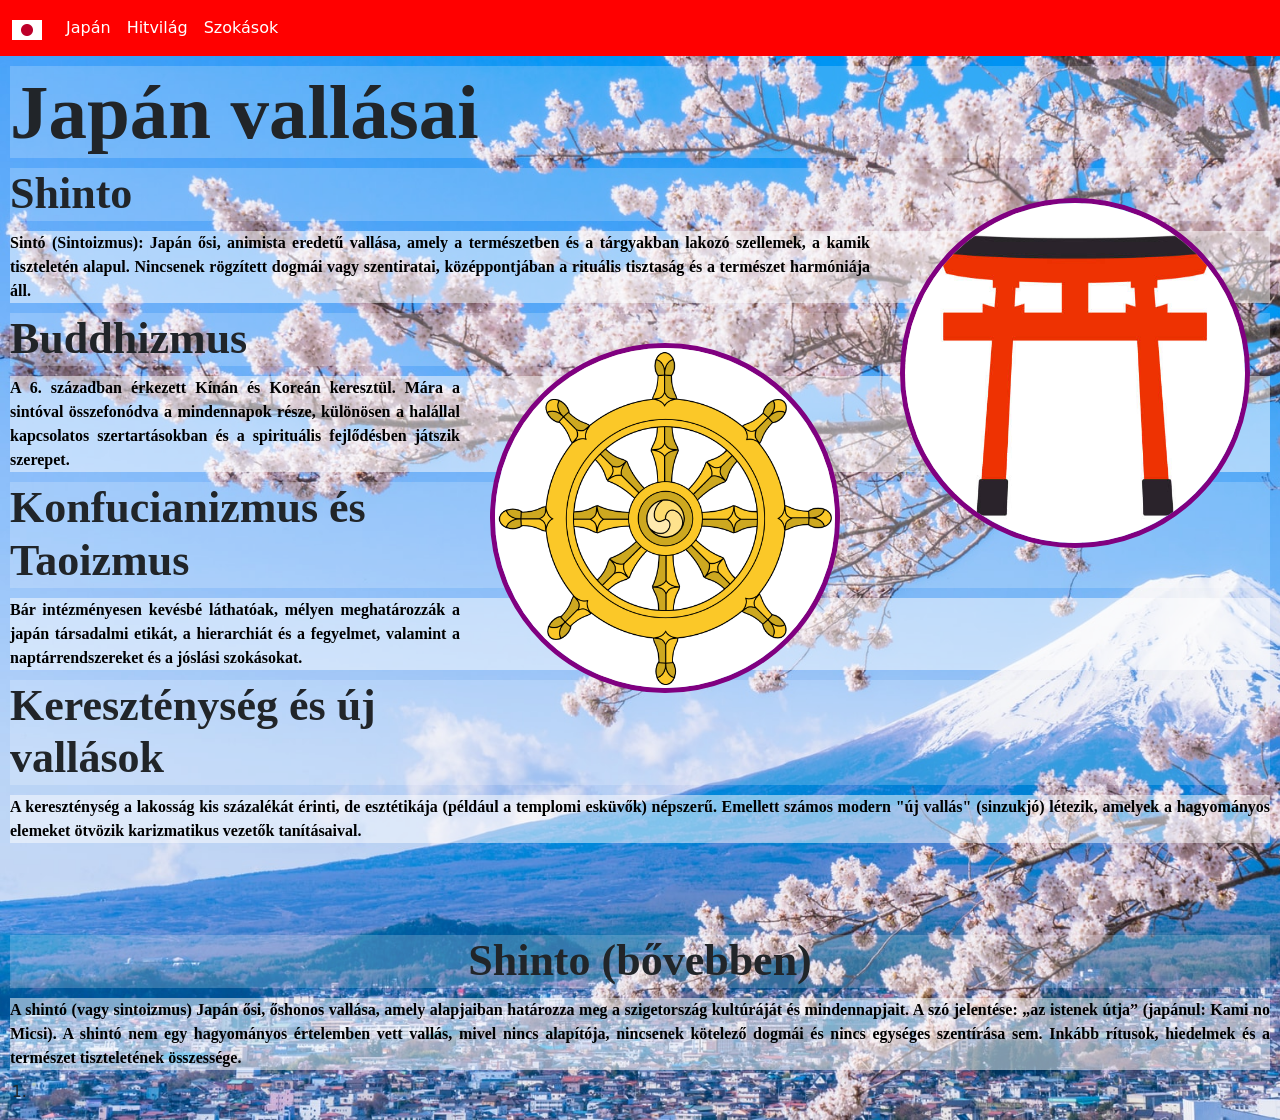
==== istenek.html @ 9a34b4de "mentes5" ====
<!DOCTYPE html>
<html lang="en">
<head>
    <meta charset="UTF-8">
    <meta name="viewport" content="width=device-width, initial-scale=1.0">
    <title>Document</title>
    <!-- Latest compiled and minified CSS -->
    <link href="https://cdn.jsdelivr.net/npm/bootstrap@5.3.8/dist/css/bootstrap.min.css" rel="stylesheet">

    <!-- Latest compiled JavaScript -->
    <script src="https://cdn.jsdelivr.net/npm/bootstrap@5.3.8/dist/js/bootstrap.bundle.min.js"></script>
    <link rel="stylesheet" href="stilus.css">
</head>
<body>
    <div id="menu"></div>
    <header></header>
    <main>
        <h1>Japán vallásai</h1>
        <img src="kepek/shinto.jpg" alt="" class="vallas">
        <h2>Shinto</h2>
        <p>Sintó (Sintoizmus): Japán ősi, animista eredetű vallása, amely a természetben és a tárgyakban lakozó szellemek, a kamik tiszteletén alapul. Nincsenek rögzített dogmái vagy szentiratai, középpontjában a rituális tisztaság és a természet harmóniája áll.</p>
        <img src="kepek/tankerek.png" alt="" class="vallas">
        <h2>Buddhizmus</h2>
        <p> A 6. században érkezett Kínán és Koreán keresztül. Mára a sintóval összefonódva a mindennapok része, különösen a halállal kapcsolatos szertartásokban és a spirituális fejlődésben játszik szerepet.</p>
        <h2>Konfucianizmus és Taoizmus</h2>
        <p> Bár intézményesen kevésbé láthatóak, mélyen meghatározzák a japán társadalmi etikát, a hierarchiát és a fegyelmet, valamint a naptárrendszereket és a jóslási szokásokat.</p>
        <h2>Kereszténység és új vallások</h2>
        <p> A kereszténység a lakosság kis százalékát érinti, de esztétikája (például a templomi esküvők) népszerű. Emellett számos modern "új vallás" (sinzukjó) létezik, amelyek a hagyományos elemeket ötvözik karizmatikus vezetők tanításaival.</p>
        <br>
        <br>
        <br>


        <h2 style="text-align: center;">Shinto (bővebben)</h3>
            <p>A shintó (vagy sintoizmus) Japán ősi, őshonos vallása, amely alapjaiban határozza meg a szigetország kultúráját és mindennapjait. A szó jelentése: „az istenek útja” (japánul: Kami no Micsi).
                A shintó nem egy hagyományos értelemben vett vallás, mivel nincs alapítója, nincsenek kötelező dogmái és nincs egységes szentírása sem. Inkább rítusok, hiedelmek és a természet tiszteletének összessége.</p>
                <ol>
                    <li></li>
                </ol>

    </main>
    <footer></footer>


    <script src="js/menu.js"></script>
    <script src="js/istenek.js"></script>
</body>
</html>
---- stilus.css ----
.cimecske{
    font-size: 200%;
    font-family: "Creepster", system-ui;
}
.kep{
    height: 200px;
}
.leirasSzoveg{
    text-align: justify;
    font-family: Helvetica Neue;
    font-size: 16px;
    background-color: rgba(255, 255, 255, 50%);
    color:  black;
    font-weight: bold;
}
.kartya{
    border: 4px solid white;
    box-shadow: 7px 7px;
    border-radius: 3px;
    margin: 10px;
    padding: 10px;
    height: 500px;
    background-image: url(kepek/ofuda.png);
}
body{
    background-image: url(kepek/fuji.jpg);
    background-size: cover;
}
h1{
    font-family: "Helvetica Neue";
    font-size: 77px;
    font-weight: bold;
    margin: 10px 10px 10px;
    background-color: rgba(255, 255, 255, 20%);

}
.mondatok{
    font-size: 25px;
    background-color: rgba(255, 255, 255, 30%);
    font-weight: bold;
    margin: 20px 50px 20px;
}
.keretes-kep{
    border: 5px solid red; 
    border-radius: 15px;
    padding: 5px;
    background-color: white;
    float: right;
    margin: 30px;
  }
.sarkany{
    width: 300px;
    height: 300px;
    display: block;
    margin-left: auto;
    margin-right: auto;
    border: 5px solid red; 
    border-radius: 50%;
}
h2{
    font-family: "Helvetica Neue";
    font-size: 44px;
    font-weight: bold;
    margin: 10px 10px 10px;
    background-color: rgba(255, 255, 255, 20%);
}
p{
    text-align: justify;
    font-family: Helvetica Neue;
    font-size: 16px;
    background-color: rgba(255, 255, 255, 50%);
    color:  black;
    font-weight: bold;
    margin: 10px 10px 10px;
}
.vallas{
    width: 350px;
    height: 350px;
    display: block;
    margin-left: auto;
    margin-right: auto;
    border: 5px solid purple; 
    border-radius: 50%;
    float: right;
    margin: 30px;
}
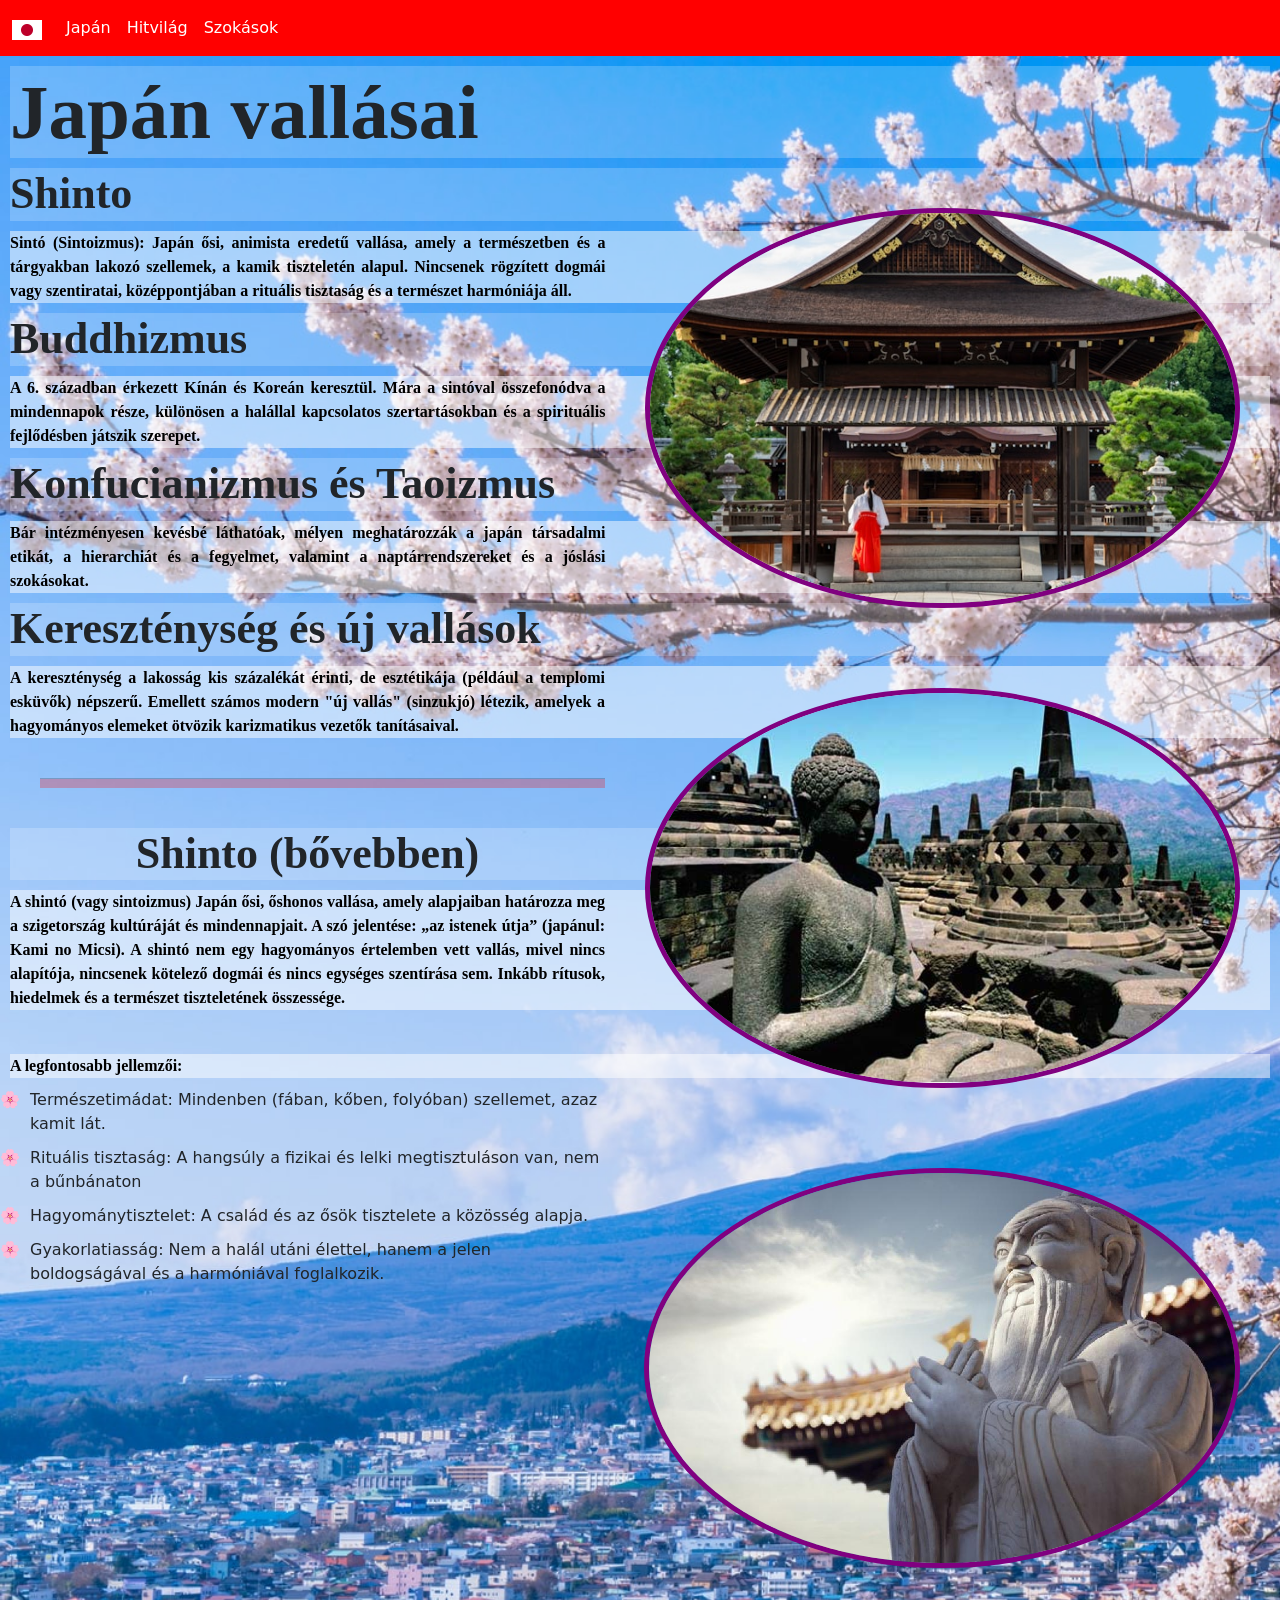
==== commit fa8585b4: "mentes6" ====
--- a/istenek.html
+++ b/istenek.html
@@ -19,24 +19,28 @@
         <img src="kepek/shinto.jpg" alt="" class="vallas">
         <h2>Shinto</h2>
         <p>Sintó (Sintoizmus): Japán ősi, animista eredetű vallása, amely a természetben és a tárgyakban lakozó szellemek, a kamik tiszteletén alapul. Nincsenek rögzített dogmái vagy szentiratai, középpontjában a rituális tisztaság és a természet harmóniája áll.</p>
-        <img src="kepek/tankerek.png" alt="" class="vallas">
+        <img src="kepek/tankerek.jpg" alt="" class="vallas">
         <h2>Buddhizmus</h2>
         <p> A 6. században érkezett Kínán és Koreán keresztül. Mára a sintóval összefonódva a mindennapok része, különösen a halállal kapcsolatos szertartásokban és a spirituális fejlődésben játszik szerepet.</p>
         <h2>Konfucianizmus és Taoizmus</h2>
+        <img src="kepek/konficianizmus.jpg" alt="" class="vallas">
         <p> Bár intézményesen kevésbé láthatóak, mélyen meghatározzák a japán társadalmi etikát, a hierarchiát és a fegyelmet, valamint a naptárrendszereket és a jóslási szokásokat.</p>
         <h2>Kereszténység és új vallások</h2>
         <p> A kereszténység a lakosság kis százalékát érinti, de esztétikája (például a templomi esküvők) népszerű. Emellett számos modern "új vallás" (sinzukjó) létezik, amelyek a hagyományos elemeket ötvözik karizmatikus vezetők tanításaival.</p>
-        <br>
-        <br>
-        <br>
 
+        <hr>
 
         <h2 style="text-align: center;">Shinto (bővebben)</h3>
             <p>A shintó (vagy sintoizmus) Japán ősi, őshonos vallása, amely alapjaiban határozza meg a szigetország kultúráját és mindennapjait. A szó jelentése: „az istenek útja” (japánul: Kami no Micsi).
                 A shintó nem egy hagyományos értelemben vett vallás, mivel nincs alapítója, nincsenek kötelező dogmái és nincs egységes szentírása sem. Inkább rítusok, hiedelmek és a természet tiszteletének összessége.</p>
-                <ol>
-                    <li></li>
-                </ol>
+                <img src="" alt="">
+                <p>A legfontosabb jellemzői:</p>
+                <ul class="felsorol">
+                    <li>Természetimádat: Mindenben (fában, kőben, folyóban) szellemet, azaz kamit lát.</li>
+                    <li>Rituális tisztaság: A hangsúly a fizikai és lelki megtisztuláson van, nem a bűnbánaton</li>
+                    <li>Hagyománytisztelet: A család és az ősök tisztelete a közösség alapja.</li>
+                    <li>Gyakorlatiasság: Nem a halál utáni élettel, hanem a jelen boldogságával és a harmóniával foglalkozik.</li>
+                </ul>
 
     </main>
     <footer></footer>
--- a/stilus.css
+++ b/stilus.css
@@ -74,13 +74,37 @@
     margin: 10px 10px 10px;
 }
 .vallas{
-    width: 350px;
-    height: 350px;
+    width: 200;
+    height: 400px;
     display: block;
     margin-left: auto;
     margin-right: auto;
     border: 5px solid purple; 
     border-radius: 50%;
     float: right;
-    margin: 30px;
+    margin: 40px;
+}
+hr
+{
+    height: 10px;                           
+    background-color: red;
+    margin:40px;             
+}
+
+.felsorol {
+    list-style: none;
+    padding-left: 0;
+}
+
+.felsorol li {
+    position: relative;
+    padding-left: 30px;
+    margin-bottom: 10px;
+}
+
+.felsorol li::before {
+    content: "🌸"; /* vagy: "⛩️" vagy "🍙" */
+    position: absolute;
+    left: 0;
+    top: 0;
 }
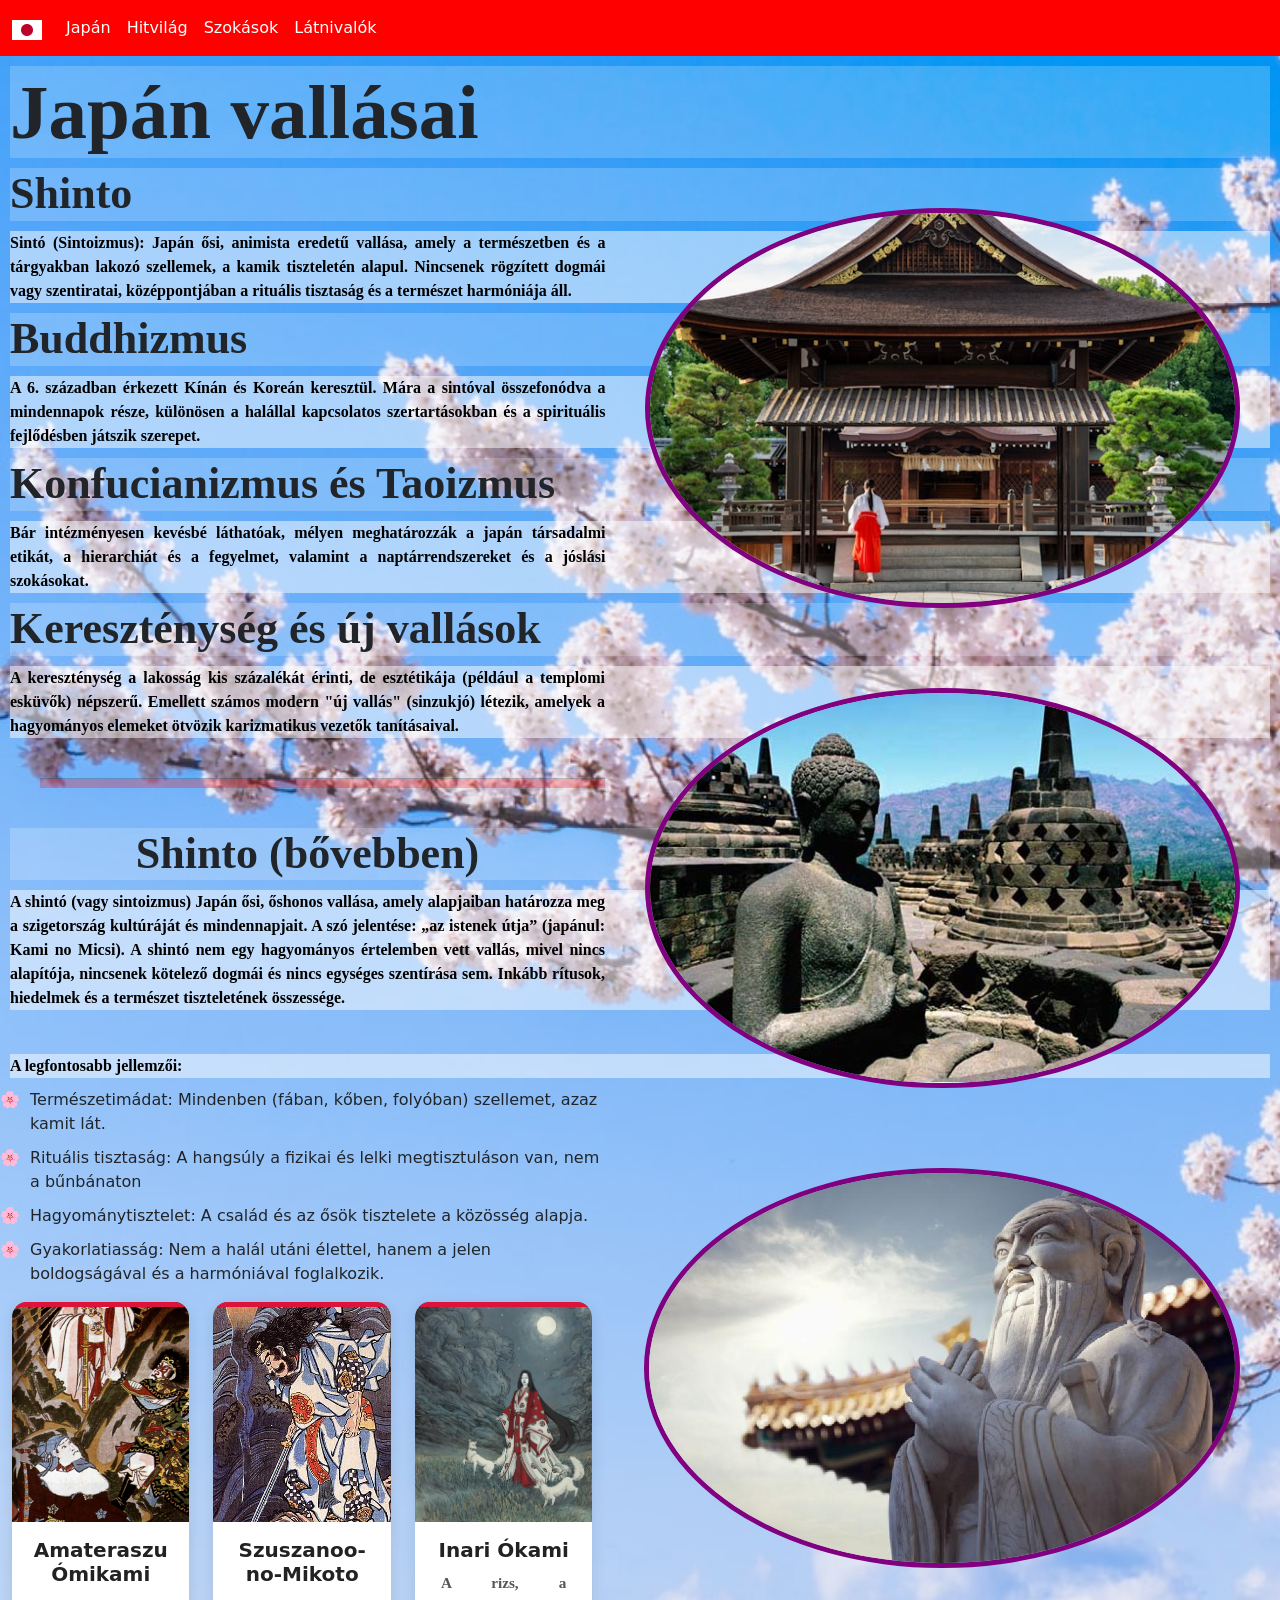
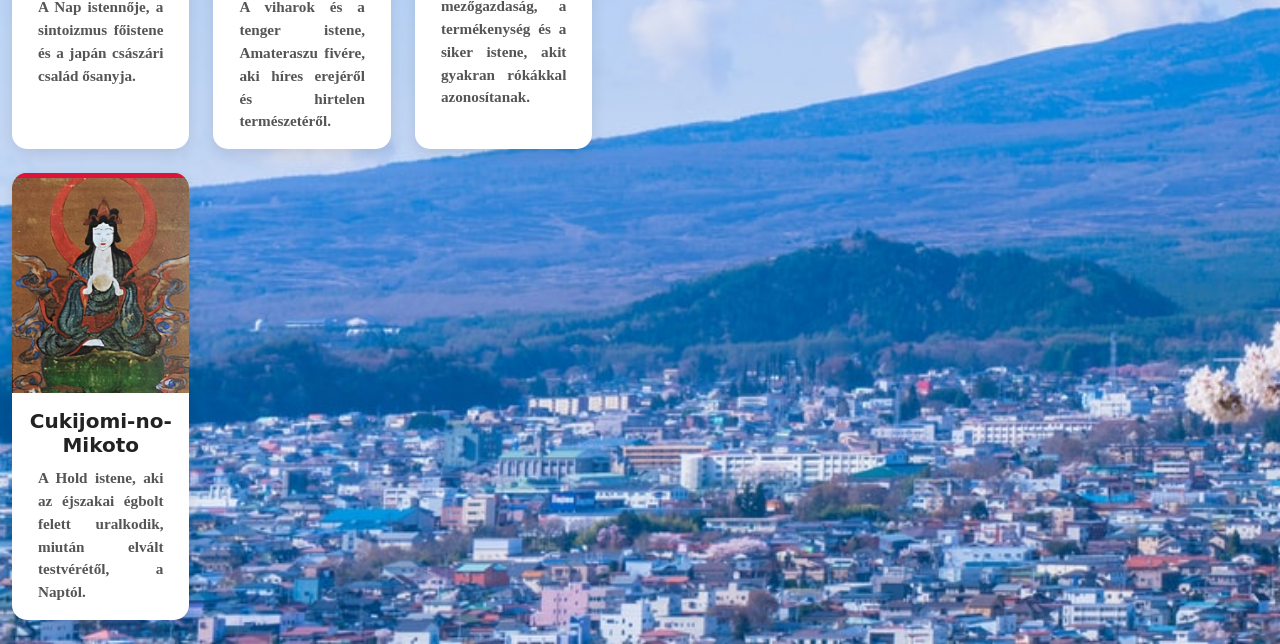
==== commit 43368cae: "mentes7" ====
--- a/istenek.html
+++ b/istenek.html
@@ -14,7 +14,7 @@
 <body>
     <div id="menu"></div>
     <header></header>
-    <main>
+    <main class="col-sm-12">
         <h1>Japán vallásai</h1>
         <img src="kepek/shinto.jpg" alt="" class="vallas">
         <h2>Shinto</h2>
@@ -42,11 +42,16 @@
                     <li>Gyakorlatiasság: Nem a halál utáni élettel, hanem a jelen boldogságával és a harmóniával foglalkozik.</li>
                 </ul>
 
+                <section>
+                    <div class="row" id="foDiv2"></div>
+                </section>
+
     </main>
     <footer></footer>
 
 
     <script src="js/menu.js"></script>
+    <script src="js/adat1.js"></script>
     <script src="js/istenek.js"></script>
 </body>
 </html>
--- a/stilus.css
+++ b/stilus.css
@@ -107,4 +107,50 @@
     position: absolute;
     left: 0;
     top: 0;
+}
+
+/* Kártya stílus */
+.japan-card {
+    border: none;
+    border-radius: 15px;
+    background: #ffffff;
+    box-shadow: 0 4px 15px rgba(0,0,0,0.1);
+    transition: 0.3s;
+    overflow: hidden;
+    position: relative;
+}
+
+/* Finom hover effekt */
+.japan-card:hover {
+    transform: translateY(-5px);
+    box-shadow: 0 8px 25px rgba(0,0,0,0.2);
+}
+
+/* Kép */
+.japan-img {
+    height: 220px;
+    object-fit: cover;
+}
+
+/* Japános piros csík */
+.japan-card::before {
+    content: "";
+    position: absolute;
+    top: 0;
+    left: 0;
+    width: 100%;
+    height: 5px;
+    background: crimson;
+}
+
+/* Cím */
+.card-title {
+    font-weight: bold;
+    color: #222;
+}
+
+/* Leírás */
+.card-text {
+    font-size: 0.95rem;
+    color: #555;
 }
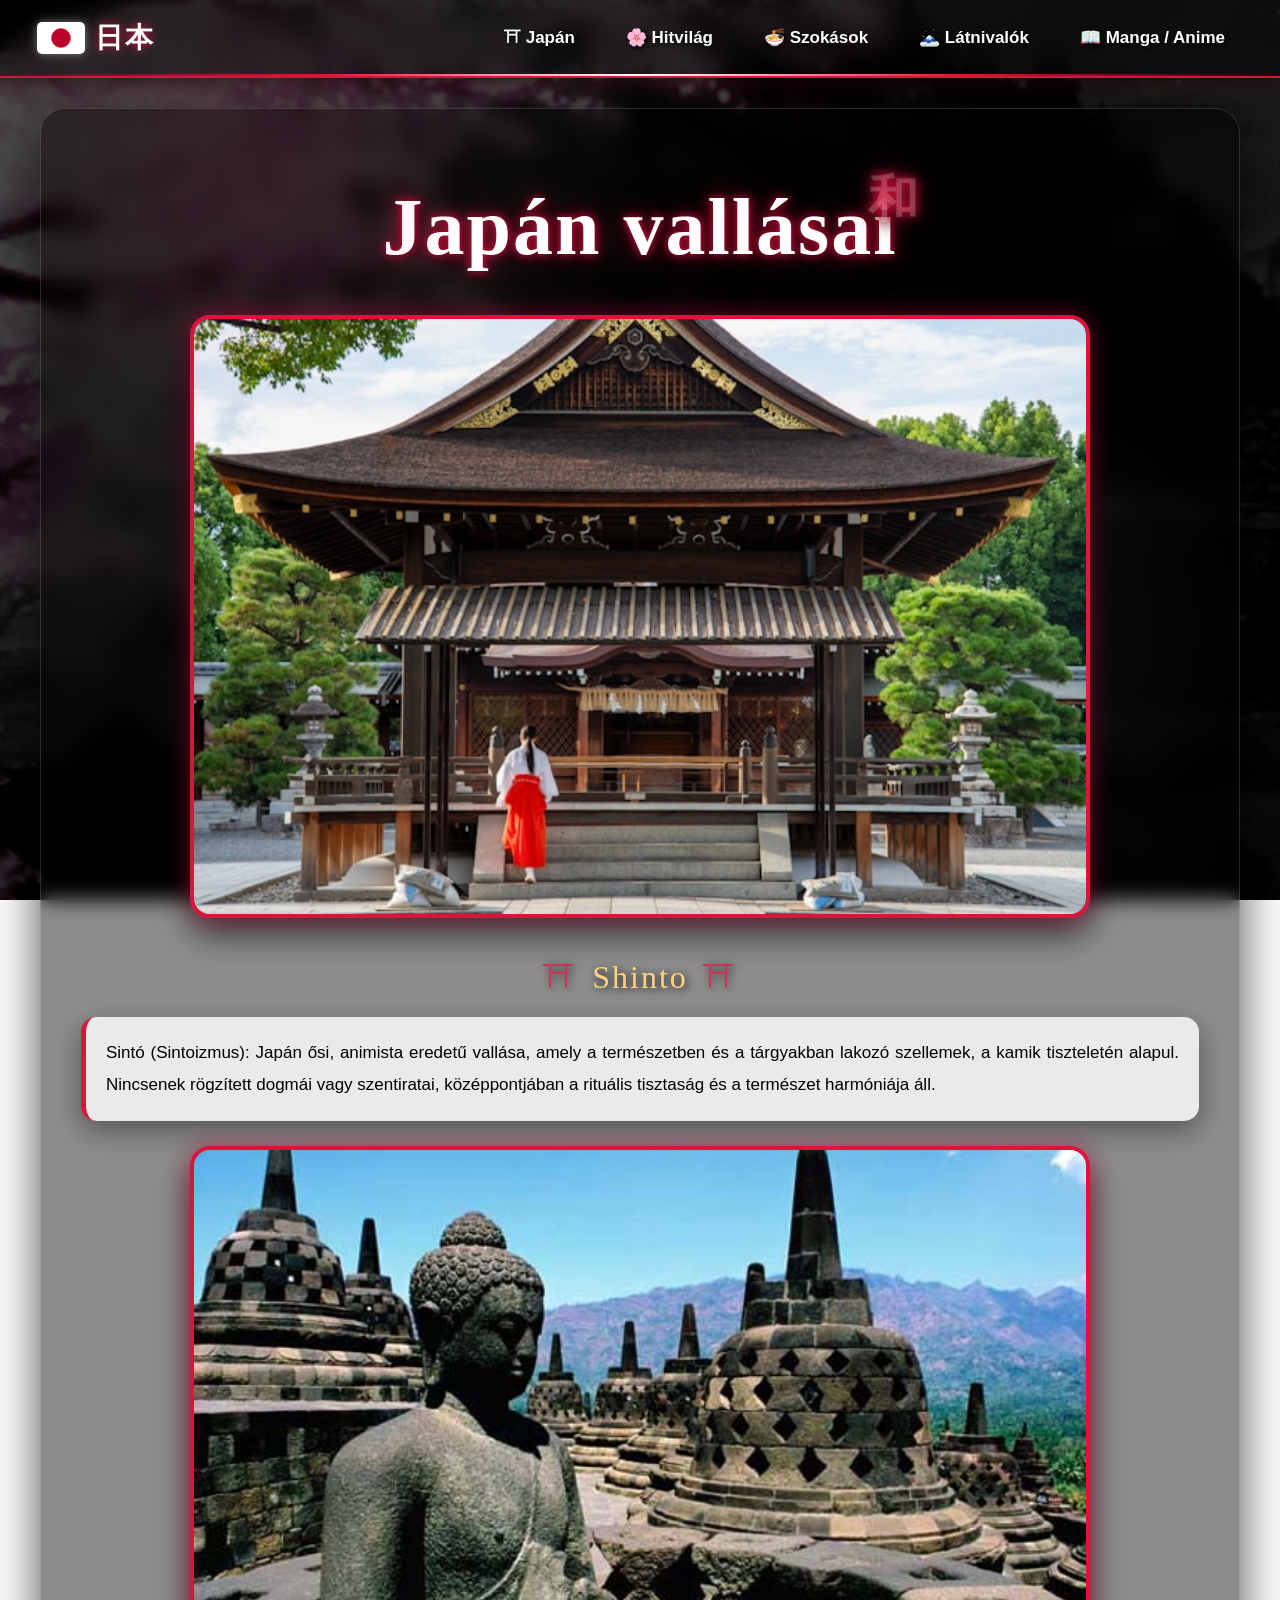
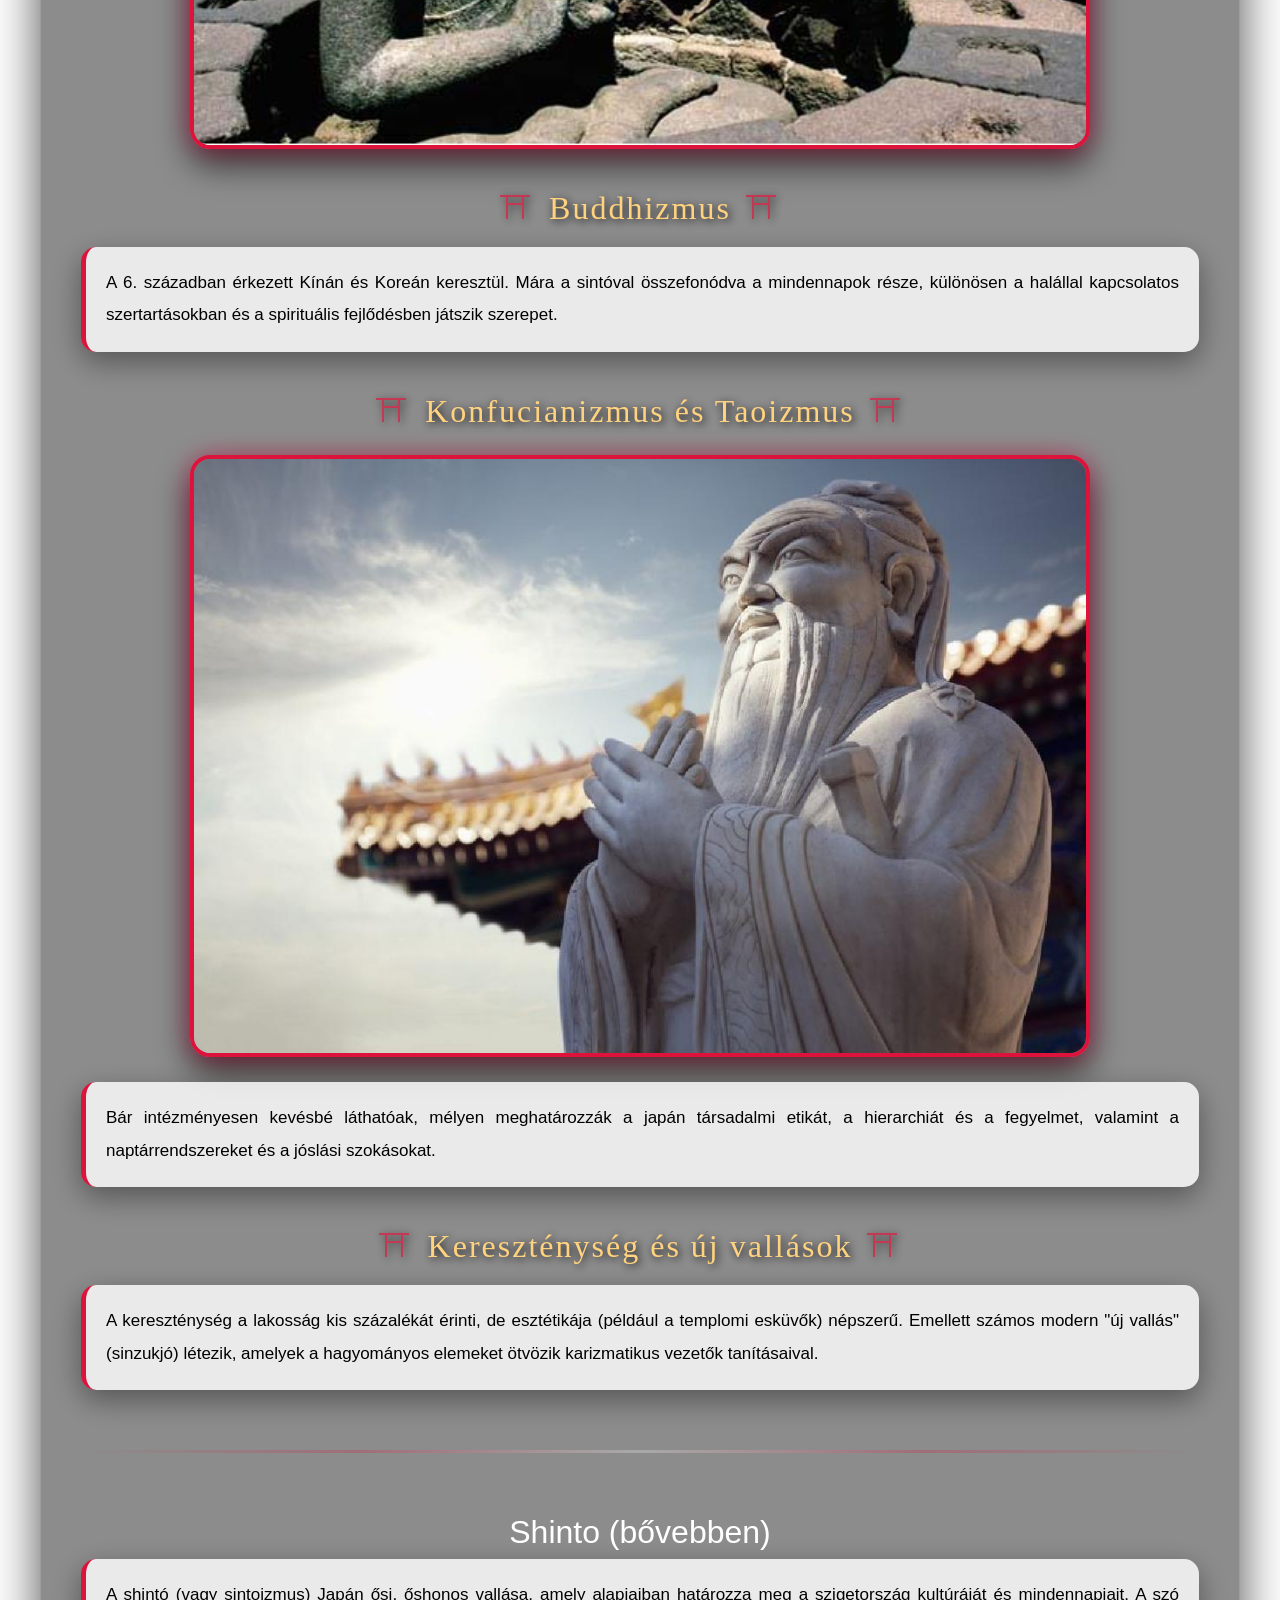
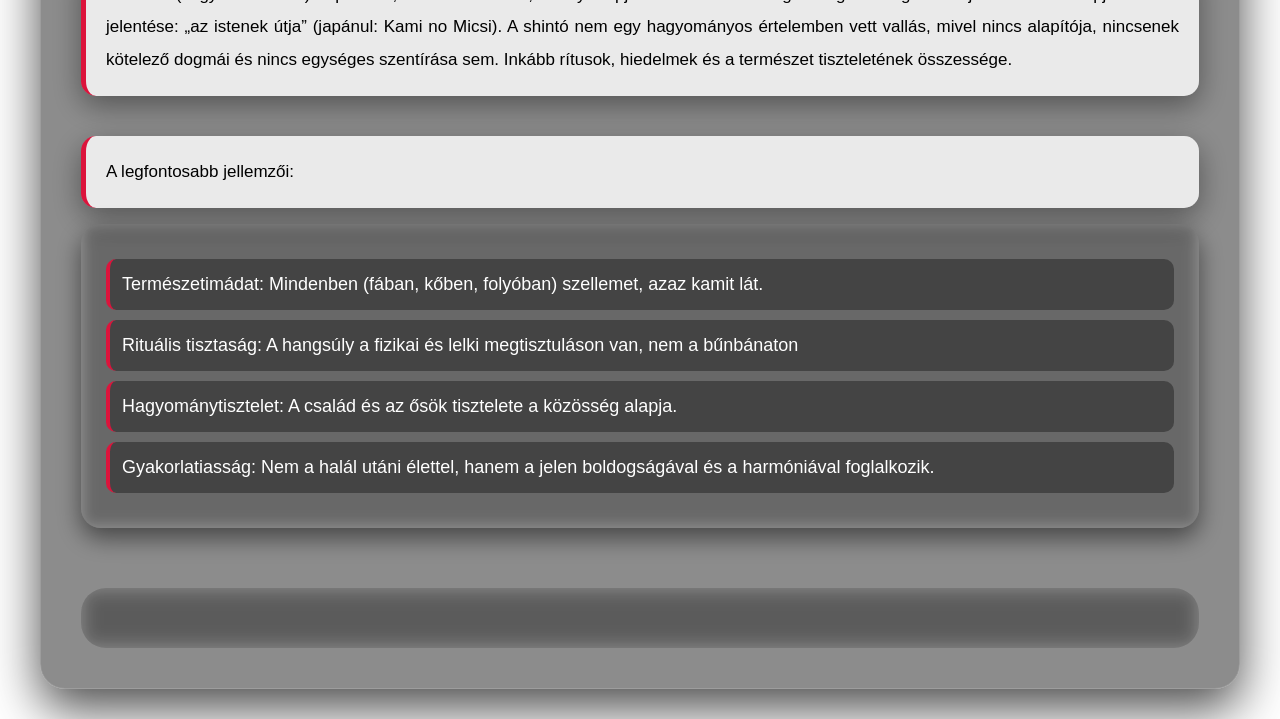
==== commit 198abc30: "mentes10" ====
--- a/istenek.html
+++ b/istenek.html
@@ -11,47 +11,60 @@
     <script src="https://cdn.jsdelivr.net/npm/bootstrap@5.3.8/dist/js/bootstrap.bundle.min.js"></script>
     <link rel="stylesheet" href="stilus.css">
 </head>
-<body>
+<body class="japan-body">
     <div id="menu"></div>
     <header></header>
-    <main class="col-sm-12">
+    <main class="col-sm-12 japan-main">
         <h1>Japán vallásai</h1>
-        <img src="kepek/shinto.jpg" alt="" class="vallas">
-        <h2>Shinto</h2>
-        <p>Sintó (Sintoizmus): Japán ősi, animista eredetű vallása, amely a természetben és a tárgyakban lakozó szellemek, a kamik tiszteletén alapul. Nincsenek rögzített dogmái vagy szentiratai, középpontjában a rituális tisztaság és a természet harmóniája áll.</p>
-        <img src="kepek/tankerek.jpg" alt="" class="vallas">
-        <h2>Buddhizmus</h2>
-        <p> A 6. században érkezett Kínán és Koreán keresztül. Mára a sintóval összefonódva a mindennapok része, különösen a halállal kapcsolatos szertartásokban és a spirituális fejlődésben játszik szerepet.</p>
-        <h2>Konfucianizmus és Taoizmus</h2>
-        <img src="kepek/konficianizmus.jpg" alt="" class="vallas">
-        <p> Bár intézményesen kevésbé láthatóak, mélyen meghatározzák a japán társadalmi etikát, a hierarchiát és a fegyelmet, valamint a naptárrendszereket és a jóslási szokásokat.</p>
-        <h2>Kereszténység és új vallások</h2>
-        <p> A kereszténység a lakosság kis százalékát érinti, de esztétikája (például a templomi esküvők) népszerű. Emellett számos modern "új vallás" (sinzukjó) létezik, amelyek a hagyományos elemeket ötvözik karizmatikus vezetők tanításaival.</p>
+
+        <img src="kepek/shinto.jpg" alt="" class="vallas japan-image">
+
+        <h2 class="japan-subtitle">Shinto</h2>
+
+        <p class="japan-text">Sintó (Sintoizmus): Japán ősi, animista eredetű vallása, amely a természetben és a tárgyakban lakozó szellemek, a kamik tiszteletén alapul. Nincsenek rögzített dogmái vagy szentiratai, középpontjában a rituális tisztaság és a természet harmóniája áll.</p>
+
+        <img src="kepek/tankerek.jpg" alt="" class="vallas japan-image">
+
+        <h2 class="japan-subtitle">Buddhizmus</h2>
+
+        <p class="japan-text"> A 6. században érkezett Kínán és Koreán keresztül. Mára a sintóval összefonódva a mindennapok része, különösen a halállal kapcsolatos szertartásokban és a spirituális fejlődésben játszik szerepet.</p>
+
+        <h2 class="japan-subtitle">Konfucianizmus és Taoizmus</h2>
+        
+        <img src="kepek/konficianizmus.jpg" alt="" class="vallas japan-image">
+
+        <p class="japan-text"> Bár intézményesen kevésbé láthatóak, mélyen meghatározzák a japán társadalmi etikát, a hierarchiát és a fegyelmet, valamint a naptárrendszereket és a jóslási szokásokat.</p>
+
+        <h2 class="japan-subtitle">Kereszténység és új vallások</h2>
+
+        <p class="japan-text"> A kereszténység a lakosság kis százalékát érinti, de esztétikája (például a templomi esküvők) népszerű. Emellett számos modern "új vallás" (sinzukjó) létezik, amelyek a hagyományos elemeket ötvözik karizmatikus vezetők tanításaival.</p>
 
         <hr>
 
         <h2 style="text-align: center;">Shinto (bővebben)</h3>
-            <p>A shintó (vagy sintoizmus) Japán ősi, őshonos vallása, amely alapjaiban határozza meg a szigetország kultúráját és mindennapjait. A szó jelentése: „az istenek útja” (japánul: Kami no Micsi).
+            <p class="japan-text">A shintó (vagy sintoizmus) Japán ősi, őshonos vallása, amely alapjaiban határozza meg a szigetország kultúráját és mindennapjait. A szó jelentése: „az istenek útja” (japánul: Kami no Micsi).
                 A shintó nem egy hagyományos értelemben vett vallás, mivel nincs alapítója, nincsenek kötelező dogmái és nincs egységes szentírása sem. Inkább rítusok, hiedelmek és a természet tiszteletének összessége.</p>
                 <img src="" alt="">
-                <p>A legfontosabb jellemzői:</p>
-                <ul class="felsorol">
+                <p class="japan-text">A legfontosabb jellemzői:</p>
+                <ul class="felsorol japan-list">
                     <li>Természetimádat: Mindenben (fában, kőben, folyóban) szellemet, azaz kamit lát.</li>
                     <li>Rituális tisztaság: A hangsúly a fizikai és lelki megtisztuláson van, nem a bűnbánaton</li>
                     <li>Hagyománytisztelet: A család és az ősök tisztelete a közösség alapja.</li>
                     <li>Gyakorlatiasság: Nem a halál utáni élettel, hanem a jelen boldogságával és a harmóniával foglalkozik.</li>
                 </ul>
 
-                <section>
+                <section class="japan-section">
                     <div class="row" id="foDiv2"></div>
                 </section>
 
     </main>
     <footer></footer>
+    <button id="topBtn" class="japan-top-btn">⛩</button>
 
 
     <script src="js/menu.js"></script>
     <script src="js/adat1.js"></script>
     <script src="js/istenek.js"></script>
+    <script src="js/topbtn.js"></script>
 </body>
 </html>
--- a/stilus.css
+++ b/stilus.css
@@ -1,156 +1,663 @@
-.cimecske{
-    font-size: 200%;
-    font-family: "Creepster", system-ui;
-}
+/* =========================
+   🌸 JAPÁN UI DESIGN SYSTEM
+========================= */
+
+body{
+    background:
+        linear-gradient(
+            rgba(0,0,0,0.45),
+            rgba(0,0,0,0.65)
+        ),
+        url("kepek/fuji.gif") no-repeat center center fixed;
+
+    background-size: cover;
+    background-position: center;
+    background-repeat: no-repeat;
+    background-attachment: fixed;
+
+    font-family: "Helvetica Neue", sans-serif;
+    color: white;
+
+    overflow-x: hidden;
+    position: relative;
+}
+
+/* sötét overlay (olvaszhatóság) */
+body::before{
+    content:"";
+    position: fixed;
+    inset: 0;
+    background: rgba(0,0,0,0.45);
+    z-index: -1;
+}
+
+/* ===== CÍM ===== */
+h1{
+    font-family:Cambria, Cochin, Georgia, Times, 'Times New Roman', serif;
+    font-size: 72px;
+    text-align: center;
+    color: white;
+    margin: 30px 0;
+    text-shadow: 4px 4px 15px black;
+    letter-spacing: 2px;
+    font-weight: bold;
+}
+
+/* ===== SZÖVEG BLOKK ===== */
+.mondatok{
+    font-size: 20px;
+    background: rgba(255,255,255,0.15);
+    backdrop-filter: blur(6px);
+    padding: 20px;
+    margin: 20px 40px;
+    border-radius: 15px;
+    border-left: 5px solid crimson;
+}
+
+/* ===== KÉP ===== */
+.keretes-kep{
+    border-radius: 20px;
+    border: 4px solid crimson;
+    box-shadow: 0 10px 30px rgba(0,0,0,0.6);
+}
+
+/* ===== ALAP KÁRTYA ===== */
+.kartya,
+.kartya2{
+    background: rgba(255,255,255,0.12);
+    backdrop-filter: blur(8px);
+    border: 1px solid rgba(255,255,255,0.3);
+    border-radius: 18px;
+    padding: 15px;
+    margin: 15px 0;
+    transition: 0.3s;
+    box-shadow: 0 10px 25px rgba(0,0,0,0.4);
+}
+
+.kartya:hover,
+.kartya2:hover{
+    transform: translateY(-8px);
+}
+
+/* ===== KÉPEK ===== */
 .kep{
-    height: 200px;
-}
-.leirasSzoveg{
-    text-align: justify;
-    font-family: Helvetica Neue;
-    font-size: 16px;
-    background-color: rgba(255, 255, 255, 50%);
-    color:  black;
-    font-weight: bold;
-}
-.kartya{
-    border: 4px solid white;
-    box-shadow: 7px 7px;
-    border-radius: 3px;
-    margin: 10px;
-    padding: 10px;
-    height: 500px;
-    background-image: url(kepek/ofuda.png);
-}
-body{
-    background-image: url(kepek/fuji.jpg);
-    background-size: cover;
-}
-h1{
-    font-family: "Helvetica Neue";
-    font-size: 77px;
-    font-weight: bold;
-    margin: 10px 10px 10px;
-    background-color: rgba(255, 255, 255, 20%);
-
-}
-.mondatok{
-    font-size: 25px;
-    background-color: rgba(255, 255, 255, 30%);
-    font-weight: bold;
-    margin: 20px 50px 20px;
-}
-.keretes-kep{
-    border: 5px solid red; 
-    border-radius: 15px;
-    padding: 5px;
-    background-color: white;
-    float: right;
-    margin: 30px;
-  }
-.sarkany{
-    width: 300px;
-    height: 300px;
-    display: block;
-    margin-left: auto;
-    margin-right: auto;
-    border: 5px solid red; 
-    border-radius: 50%;
-}
-h2{
-    font-family: "Helvetica Neue";
-    font-size: 44px;
-    font-weight: bold;
-    margin: 10px 10px 10px;
-    background-color: rgba(255, 255, 255, 20%);
-}
-p{
-    text-align: justify;
-    font-family: Helvetica Neue;
-    font-size: 16px;
-    background-color: rgba(255, 255, 255, 50%);
-    color:  black;
-    font-weight: bold;
-    margin: 10px 10px 10px;
-}
-.vallas{
-    width: 200;
-    height: 400px;
-    display: block;
-    margin-left: auto;
-    margin-right: auto;
-    border: 5px solid purple; 
-    border-radius: 50%;
-    float: right;
-    margin: 40px;
-}
-hr
-{
-    height: 10px;                           
-    background-color: red;
-    margin:40px;             
-}
-
-.felsorol {
-    list-style: none;
-    padding-left: 0;
-}
-
-.felsorol li {
-    position: relative;
-    padding-left: 30px;
-    margin-bottom: 10px;
-}
-
-.felsorol li::before {
-    content: "🌸"; /* vagy: "⛩️" vagy "🍙" */
-    position: absolute;
-    left: 0;
-    top: 0;
-}
-
-/* Kártya stílus */
-.japan-card {
-    border: none;
-    border-radius: 15px;
-    background: #ffffff;
-    box-shadow: 0 4px 15px rgba(0,0,0,0.1);
-    transition: 0.3s;
-    overflow: hidden;
-    position: relative;
-}
-
-/* Finom hover effekt */
-.japan-card:hover {
-    transform: translateY(-5px);
-    box-shadow: 0 8px 25px rgba(0,0,0,0.2);
-}
-
-/* Kép */
-.japan-img {
+    width: 100%;
     height: 220px;
     object-fit: cover;
-}
-
-/* Japános piros csík */
-.japan-card::before {
-    content: "";
+    border-radius: 12px;
+    border: 3px solid white;
+}
+
+/* ===== CÍMEK ===== */
+.cimecske,
+.nev{
+    font-size: 28px;
+    text-align: center;
+    color: white;
+    text-shadow: 
+    -1px -1px 0 #000,  
+     1px -1px 0 #000,
+    -1px  1px 0 #000,
+     1px  1px 0 #000;
+}
+
+/* ===== SZÖVEG ===== */
+.leirasSzoveg,
+p{
+    font-size: 15px;
+    text-align: justify;
+    background: rgba(255,255,255,0.75);
+    color: black;
+    padding: 10px;
+    border-radius: 10px;
+}
+
+/* =========================
+   🎌 JAPÁN MENÜ (ÚJ DESIGN)
+========================= */
+
+.navbar{
+    background: rgba(0,0,0,0.6);
+    backdrop-filter: blur(10px);
+    border-bottom: 3px solid crimson;
+}
+
+.navbar-brand img{
+    border-radius: 5px;
+}
+
+.nav-link{
+    color: white !important;
+    font-weight: bold;
+    transition: 0.3s;
+}
+
+.nav-link:hover{
+    color: crimson !important;
+    transform: scale(1.1);
+}
+
+/* ===== FOOTER ===== */
+.sarkany{
+    width: 200px;
+    display: block;
+    margin: 30px auto;
+    border-radius: 50%;
+    border: 4px solid crimson;
+}
+/* ===== ISTEN KÁRTYÁK EXTRA STÍLUS ===== */
+.kartya{
+    position: relative;
+    overflow: hidden;
+    background-image: url(/kepek/ofuda.png);
+}
+
+/* japán “pecsét” effekt */
+.kartya::before{
+    content: "⛩";
     position: absolute;
+    top: 10px;
+    right: 10px;
+    font-size: 30px;
+    opacity: 0.3;
+    
+}
+
+/* kép finom glow */
+.kep{
+    box-shadow: 0 0 15px rgba(255,255,255,0.3);
+}
+
+/* név extra japán hangulat */
+.cimecske{
+    margin-bottom: 10px;
+    letter-spacing: 1px;
+}
+
+/* hover “szentély érzés” */
+.kartya:hover{
+    transform: scale(1.03);
+    box-shadow: 0 15px 35px rgba(0,0,0,0.6);
+}
+#foDivManga{
+    display: flex;
+    flex-wrap: wrap;
+}
+
+
+
+/* =========================
+   🎌 JAPÁN PRÉMIUM DESIGN
+========================= */
+
+/* FONTOK */
+@import url('https://fonts.googleapis.com/css2?family=Noto+Serif+JP:wght@400;700&family=Cinzel:wght@500;700&display=swap');
+
+/* ===== BODY ===== */
+.japan-body{
+    position: relative;
+    min-height: 100vh;
+    overflow-x: hidden;
+}
+
+/* lebegő fények */
+.japan-body::after{
+    content:"";
+    position: fixed;
+    inset:0;
+    pointer-events:none;
+    background:
+        radial-gradient(circle at 20% 20%, rgba(255,0,100,0.08), transparent 20%),
+        radial-gradient(circle at 80% 70%, rgba(255,255,255,0.05), transparent 20%);
+    animation: japanGlow 12s infinite alternate ease-in-out;
+}
+
+@keyframes japanGlow{
+    from{
+        transform: translateY(0px);
+    }
+    to{
+        transform: translateY(-25px);
+    }
+}
+
+/* ===== MAIN ===== */
+.japan-main{
+    max-width: 1200px;
+    margin:auto;
+    padding:40px;
+    background: rgba(0,0,0,0.45);
+    backdrop-filter: blur(10px);
+    border-radius: 25px;
+    box-shadow: 0 20px 50px rgba(0,0,0,0.7);
+    border: 1px solid rgba(255,255,255,0.15);
+    margin-top: 30px;
+    margin-bottom: 30px;
+}
+
+/* ===== CÍM ===== */
+h1{
+    font-family: 'Noto Serif JP', serif;
+    font-size: 80px;
+    text-align:center;
+    color:white;
+    text-shadow:
+        0 0 10px crimson,
+        0 0 25px rgba(255,0,80,0.5),
+        4px 4px 15px black;
+    margin-bottom:40px;
+    position: relative;
+}
+
+h1::after{
+    content:"和";
+    position:absolute;
+    top:-10px;
+    right:25%;
+    color:rgba(255,255,255,0.2);
+    font-size:50px;
+}
+
+/* ===== ALCÍMEK ===== */
+.japan-subtitle{
+    font-family: 'Cinzel', serif;
+    color:#ffd27f;
+    margin-top:40px;
+    margin-bottom:20px;
+    text-align:center;
+    letter-spacing:2px;
+    text-shadow:2px 2px 10px black;
+    position: relative;
+}
+
+.japan-subtitle::before,
+.japan-subtitle::after{
+    content:"⛩";
+    color: crimson;
+    margin:0 15px;
+    opacity:0.7;
+}
+
+/* ===== SZÖVEG ===== */
+.japan-text{
+    background: rgba(255,255,255,0.82);
+    color:black;
+    padding:20px;
+    border-radius:15px;
+    line-height:1.9;
+    text-align:justify;
+    font-size:17px;
+    box-shadow:0 10px 30px rgba(0,0,0,0.4);
+    border-left:5px solid crimson;
+}
+
+/* ===== KÉPEK ===== */
+.japan-image{
+    width:100%;
+    max-width:900px;
+    display:block;
+    margin:25px auto;
+    border-radius:20px;
+    border:4px solid crimson;
+    box-shadow:
+        0 0 25px rgba(255,0,80,0.4),
+        0 15px 35px rgba(0,0,0,0.7);
+    transition:0.5s;
+}
+
+.japan-image:hover{
+    transform:scale(1.03);
+    filter:brightness(1.08) contrast(1.05);
+}
+
+/* ===== LISTA ===== */
+.japan-list{
+    background: rgba(255,255,255,0.15);
+    backdrop-filter: blur(8px);
+    padding:25px;
+    border-radius:20px;
+    color:white;
+    font-size:18px;
+    list-style:none;
+    box-shadow:0 10px 25px rgba(0,0,0,0.5);
+}
+
+.japan-list li{
+    padding:12px;
+    margin:10px 0;
+    background: rgba(0,0,0,0.35);
+    border-left:4px solid crimson;
+    border-radius:10px;
+    transition:0.3s;
+}
+
+.japan-list li:hover{
+    transform:translateX(10px);
+    background: rgba(220,20,60,0.3);
+}
+
+/* ===== SECTION ===== */
+.japan-section{
+    margin-top:60px;
+    padding:30px;
+    border-radius:25px;
+    background: rgba(255,255,255,0.08);
+    backdrop-filter: blur(10px);
+}
+
+/* ===== HR ===== */
+hr{
+    border:0;
+    height:3px;
+    background: linear-gradient(to right,
+    transparent,
+    crimson,
+    white,
+    crimson,
+    transparent);
+    margin:60px 0;
+}
+
+/* ===== SCROLLBAR ===== */
+::-webkit-scrollbar{
+    width:12px;
+}
+
+::-webkit-scrollbar-track{
+    background:black;
+}
+
+::-webkit-scrollbar-thumb{
+    background:linear-gradient(crimson,darkred);
+    border-radius:10px;
+}
+
+/* ===== RESZPONZÍV ===== */
+@media(max-width:768px){
+
+    h1{
+        font-size:50px;
+    }
+
+    .japan-main{
+        padding:20px;
+    }
+
+    .japan-text{
+        font-size:15px;
+    }
+}
+
+/* =========================
+   🎌 JAPÁN NAVBAR
+========================= */
+
+.japan-navbar{
+    background: rgba(0,0,0,0.45);
+    backdrop-filter: blur(14px);
+
+    border-bottom: 2px solid crimson;
+
+    box-shadow:
+        0 5px 20px rgba(0,0,0,0.6),
+        0 0 25px rgba(220,20,60,0.25);
+
+    padding: 12px 25px;
+
+    position: sticky;
     top: 0;
-    left: 0;
-    width: 100%;
-    height: 5px;
-    background: crimson;
-}
-
-/* Cím */
-.card-title {
-    font-weight: bold;
-    color: #222;
-}
-
-/* Leírás */
-.card-text {
-    font-size: 0.95rem;
-    color: #555;
+    z-index: 999;
+}
+
+/* japán minta */
+.japan-navbar::after{
+    content:"";
+    position:absolute;
+    left:0;
+    bottom:0;
+
+    width:100%;
+    height:2px;
+
+    background:
+        linear-gradient(
+            to right,
+            transparent,
+            crimson,
+            white,
+            crimson,
+            transparent
+        );
+}
+
+/* ===== LOGO ===== */
+
+.japan-logo{
+    display:flex;
+    align-items:center;
+    gap:10px;
+
+    font-size:28px;
+    font-weight:bold;
+
+    color:white !important;
+
+    text-shadow:0 0 10px crimson;
+}
+
+.logo-kep{
+    height:32px;
+
+    border-radius:5px;
+
+    box-shadow:0 0 10px rgba(255,255,255,0.4);
+
+    transition:0.4s;
+}
+
+.logo-kep:hover{
+    transform:rotate(8deg) scale(1.1);
+}
+
+.logo-szoveg{
+    font-family:'Noto Serif JP', serif;
+    letter-spacing:2px;
+}
+
+/* ===== MENÜ ===== */
+
+.japan-menu{
+    gap:15px;
+}
+
+/* ===== LINKEK ===== */
+
+.japan-link{
+    position:relative;
+
+    color:white !important;
+
+    font-weight:bold;
+    font-size:17px;
+
+    padding:10px 18px !important;
+
+    border-radius:12px;
+
+    transition:0.35s;
+
+    overflow:hidden;
+
+    text-shadow:2px 2px 6px black;
+}
+
+/* hover háttér */
+.japan-link::before{
+    content:"";
+
+    position:absolute;
+
+    left:0;
+    bottom:0;
+
+    width:100%;
+    height:0%;
+
+    background:
+        linear-gradient(
+            rgba(220,20,60,0.7),
+            rgba(255,255,255,0.08)
+        );
+
+    transition:0.35s;
+
+    z-index:-1;
+}
+
+/* underline animáció */
+.japan-link::after{
+    content:"";
+
+    position:absolute;
+
+    left:15%;
+    bottom:5px;
+
+    width:0%;
+    height:2px;
+
+    background:white;
+
+    transition:0.35s;
+}
+
+.japan-link:hover::before{
+    height:100%;
+}
+
+.japan-link:hover::after{
+    width:70%;
+}
+
+.japan-link:hover{
+    transform:translateY(-3px);
+
+    color:#ffd27f !important;
+
+    box-shadow:
+        0 5px 15px rgba(220,20,60,0.4);
+
+    text-shadow:
+        0 0 10px white;
+}
+
+/* ===== AKTÍV MENÜ ===== */
+
+.japan-link.active{
+    background:rgba(220,20,60,0.4);
+
+    border:1px solid rgba(255,255,255,0.2);
+}
+
+/* ===== TOGGLER ===== */
+
+.japan-toggler{
+    border:1px solid rgba(255,255,255,0.2);
+
+    background:rgba(255,255,255,0.08);
+
+    border-radius:10px;
+}
+
+/* ===== MOBIL ===== */
+
+@media(max-width:768px){
+
+    .japan-menu{
+        margin-top:15px;
+        gap:8px;
+    }
+
+    .japan-link{
+        text-align:center;
+    }
+
+}
+
+
+
+/* =========================
+   🎮 ANIME HUD TOP BUTTON
+========================= */
+
+.japan-top-btn{
+    position: fixed;
+    bottom: 25px;
+    right: 25px;
+
+    width: 65px;
+    height: 65px;
+
+    border-radius: 50%;
+
+    background: rgba(0,0,0,0.55);
+    backdrop-filter: blur(12px);
+
+    border: 2px solid rgba(255, 0, 80, 0.8);
+
+    color: white;
+    font-size: 24px;
+
+    cursor: pointer;
+
+    box-shadow:
+        0 0 15px rgba(255, 0, 80, 0.5),
+        0 0 30px rgba(255, 255, 255, 0.1);
+
+    opacity: 0;
+    visibility: hidden;
+
+    transform: translateY(20px);
+
+    transition: 0.3s;
+
+    z-index: 999;
+}
+
+/* ✨ PULZÁLÓ HUD GLOW */
+.japan-top-btn.show{
+    opacity: 1;
+    visibility: visible;
+    transform: translateY(0);
+
+    animation: hudPulse 1.8s infinite ease-in-out;
+}
+
+@keyframes hudPulse{
+    0%{
+        box-shadow:
+            0 0 10px rgba(255,0,80,0.4),
+            0 0 20px rgba(255,255,255,0.1);
+        transform: scale(1);
+    }
+
+    50%{
+        box-shadow:
+            0 0 25px rgba(255,0,80,0.8),
+            0 0 40px rgba(255,255,255,0.2);
+        transform: scale(1.1);
+    }
+
+    100%{
+        box-shadow:
+            0 0 10px rgba(255,0,80,0.4),
+            0 0 20px rgba(255,255,255,0.1);
+        transform: scale(1);
+    }
+}
+
+/* 🌸 hover anime effect */
+.japan-top-btn:hover{
+    transform: scale(1.2);
+    background: rgba(255,0,80,0.4);
 }
